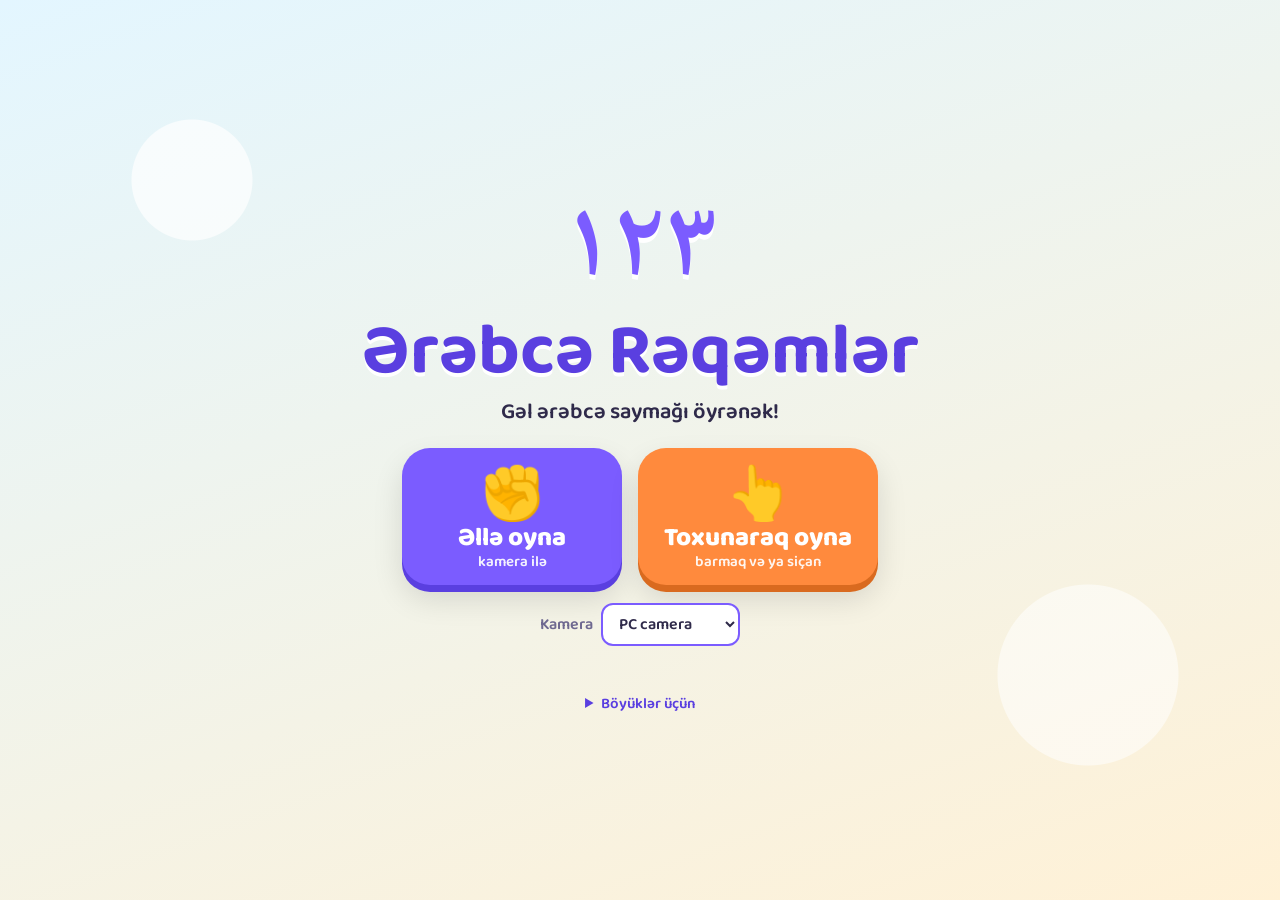
==== arabic/index.html @ b61b2a57 "Add Ərəbcə Rəqəmlər: Arabic numbers 1–10 for Azerbaijani-speaking children Count fun objects, write " ====
<!doctype html>
<html lang="az">
<head>
  <meta charset="utf-8">
  <meta name="viewport" content="width=device-width, initial-scale=1, viewport-fit=cover">
  <title>Ərəbcə Rəqəmlər</title>
  <meta name="description" content="Arabic numbers 1–10 for small Azerbaijani-speaking children: count fun objects and write the digits in the air with a fist, with a finger or a mouse.">
  <link rel="preconnect" href="https://fonts.googleapis.com">
  <link rel="preconnect" href="https://fonts.gstatic.com" crossorigin>
  <link href="https://fonts.googleapis.com/css2?family=Baloo+2:wght@600;800&family=Noto+Naskh+Arabic:wght@600;700&display=swap" rel="stylesheet">
  <link rel="stylesheet" href="style.css">
  <script type="module" src="js/main.js"></script>
</head>
<body>
  <!-- ============ start ============ -->
  <section id="start" class="screen">
    <div class="logo" aria-hidden="true"><span lang="ar">١٢٣</span></div>
    <h1>Ərəbcə Rəqəmlər</h1>
    <p class="tag">Gəl ərəbcə saymağı öyrənək!</p>
    <div class="start-buttons">
      <button id="play-hands" class="big"><span class="ico" aria-hidden="true">✊</span>Əllə oyna<small>kamera ilə</small></button>
      <button id="play-touch" class="big alt"><span class="ico" aria-hidden="true">👆</span>Toxunaraq oyna<small>barmaq və ya siçan</small></button>
    </div>
    <label class="cam-pick">Kamera
      <select id="camera"><option value="">PC camera</option><option value="phone">Phone (Wi‑Fi)</option></select>
    </label>
    <div id="link" hidden>
      <span class="state"></span>
      <span class="url"></span>
    </div>
    <p class="msg" id="start-msg" role="status"></p>
    <details class="grown-ups">
      <summary>Böyüklər üçün</summary>
      <p>
        Uşaq 1-dən 10-a qədər ərəbcə rəqəmləri öyrənir: əşyaları sayır, rəqəmi yazır, sonra “Neçədir?” oyununu oynayır.
        Kamera ilə yazmaq üçün yumruğu sıxmaq lazımdır: yumruq — qələm kağızda, açıq əl — qələm havada.
        Ərəbcə sözlər cihazın ərəb səsi ilə oxunur (Edge, Android və iPhone-da adətən var).
        Video heç yerə göndərilmir.
      </p>
      <label class="opt"><input type="checkbox" id="opt-voice"> Azərbaycanca göstərişləri səsləndir <small>cihazda azərbaycan və ya türk səsi varsa</small></label>
      <p id="voice-info" class="voice-info"></p>
      <p><a href="../">Bütün oyunlar · All games</a></p>
    </details>
  </section>

  <!-- ============ game ============ -->
  <section id="game" class="screen hidden">
    <header>
      <button id="btn-home" class="tool hb" data-dwell="1.4" aria-label="Geri">🏠</button>
      <div id="title" aria-live="polite"></div>
      <button id="btn-sound" class="tool" aria-label="Səs">🔊</button>
    </header>

    <!-- number map -->
    <main id="map" class="view">
      <div id="nums"></div>
      <button id="btn-quiz" class="pill hb"><span aria-hidden="true">🎲</span> Neçədir? oyunu</button>
    </main>

    <!-- count the objects -->
    <main id="learn" class="view hidden">
      <div class="numcard">
        <span class="digit" lang="ar"></span>
        <span class="words"><span class="ar" lang="ar"></span><span class="tr"></span></span>
        <button id="btn-hear" class="tool hb" aria-label="Yenə dinlə">🔈</button>
      </div>
      <div id="objects" class="objects"></div>
      <div class="actions">
        <button id="btn-write" class="pill go hb hidden">✏️ İndi yaz!</button>
      </div>
    </main>

    <!-- write the digit -->
    <main id="write" class="view hidden">
      <div class="write-row">
        <div class="side">
          <span class="digit small" lang="ar"></span>
          <button id="btn-hear2" class="tool hb" aria-label="Yenə dinlə">🔈</button>
          <button id="btn-clear" class="tool hb" aria-label="Sil">🧽</button>
        </div>
        <div id="pad"><canvas id="pad-canvas"></canvas><div id="pad-hint"></div></div>
        <div class="side">
          <button id="btn-next" class="tool go hb hidden" aria-label="Sonrakı">▶</button>
        </div>
      </div>
    </main>

    <!-- how many? -->
    <main id="quiz" class="view hidden">
      <div id="quiz-objects" class="objects"></div>
      <div id="choices"></div>
    </main>
  </section>

  <div id="cam" class="hidden">
    <video id="cam-video" playsinline muted></video>
    <canvas id="cam-canvas"></canvas>
    <div id="cam-badge">✋?</div>
  </div>

  <div id="loading" class="hidden" role="status"><div class="spinner"></div><p id="loading-text">Hazırlanır…</p></div>
  <div id="fx" aria-hidden="true"></div>
  <div id="cursors" aria-hidden="true"></div>
</body>
</html>
---- arabic/style.css ----
:root {
  --ink: #2f2a4a;
  --muted: #6e6890;
  --bg1: #e3f6ff;
  --bg2: #fff1d6;
  --accent: #7b5cff;
  --accent-dark: #5a3fe0;
  --go: #2fb36d;
  --go-dark: #22895a;
  --gold: #ffb703;
  --card: #fff;
}

* { box-sizing: border-box; }

html, body {
  margin: 0;
  height: 100%;
  overflow: hidden;
  color: var(--ink);
  font-family: "Baloo 2", system-ui, -apple-system, "Segoe UI", sans-serif;
  font-weight: 600;
  background:
    radial-gradient(circle at 15% 20%, rgba(255, 255, 255, 0.7) 0 60px, transparent 61px),
    radial-gradient(circle at 85% 75%, rgba(255, 255, 255, 0.55) 0 90px, transparent 91px),
    linear-gradient(160deg, var(--bg1), var(--bg2));
  -webkit-user-select: none;
  user-select: none;
  touch-action: none;
}
[lang="ar"] { font-family: "Noto Naskh Arabic", "Geeza Pro", "Segoe UI", serif; }
.emoji, .obj, .ico, .hand-cursor .hand, .particle, .tool, .pill span, .nb .em {
  font-family: "Segoe UI Emoji", "Apple Color Emoji", "Noto Color Emoji", sans-serif;
}

.hidden { display: none !important; }

button {
  font: inherit;
  color: inherit;
  border: 0;
  cursor: pointer;
  -webkit-tap-highlight-color: transparent;
}
button:focus-visible { outline: 4px solid var(--gold); outline-offset: 3px; }

/* ---------- start ---------- */
.screen { position: fixed; inset: 0; }
#start {
  display: flex;
  flex-direction: column;
  align-items: center;
  justify-content: center;
  text-align: center;
  padding: 16px;
  overflow-y: auto;
  touch-action: pan-y;
}
#start > * { flex-shrink: 0; }
.logo {
  font-size: clamp(60px, 13vh, 110px);
  line-height: 1.1;
  color: var(--accent);
  text-shadow: 0 5px 0 #fff;
  animation: bob 2.4s ease-in-out infinite;
}
h1 { font-size: clamp(40px, 9vw, 72px); line-height: 1; color: var(--accent-dark); margin: 4px 0 0; text-shadow: 0 4px 0 #fff; }
.tag { font-size: 22px; margin: 6px 0 18px; }
.start-buttons { display: flex; flex-wrap: wrap; gap: 16px; justify-content: center; }
button.big {
  display: flex;
  flex-direction: column;
  align-items: center;
  min-width: 220px;
  padding: 16px 26px 14px;
  border-radius: 28px;
  background: var(--accent);
  color: #fff;
  font-size: 26px;
  font-weight: 800;
  line-height: 1.15;
  box-shadow: 0 7px 0 var(--accent-dark), 0 14px 30px rgba(0, 0, 0, 0.12);
}
button.big.alt { background: #ff8a3d; box-shadow: 0 7px 0 #d96a1f, 0 14px 30px rgba(0, 0, 0, 0.12); }
button.big:active { transform: translateY(4px); }
button.big .ico { font-size: 52px; line-height: 1.15; }
button.big small { font-size: 15px; font-weight: 600; opacity: 0.92; }
.cam-pick { display: flex; align-items: center; gap: 8px; margin-top: 18px; color: var(--muted); }
#camera {
  font: inherit;
  font-size: 16px;
  max-width: min(360px, 80vw);
  padding: 6px 12px;
  border-radius: 12px;
  border: 2px solid var(--accent);
  background: #fff;
  color: var(--ink);
}
#link { display: flex; flex-direction: column; align-items: center; gap: 6px; margin-top: 10px; max-width: 560px; }
#link[hidden] { display: none; }
#link.ok .state { color: var(--go-dark); }
#link.ok .url { display: none; }
#link .url { font-size: 17px; padding: 6px 12px; border-radius: 10px; background: #fff; user-select: all; -webkit-user-select: all; }
#link .qr { width: 168px; max-width: 50vw; background: #fff; border-radius: 10px; padding: 6px; }
#link .qr:empty, #link .qr[hidden] { display: none; }
#link .qr svg { display: block; width: 100%; height: auto; }
.msg { min-height: 1.4em; margin: 10px 0 0; color: #d43d6a; font-size: 18px; }
details.grown-ups { max-width: 560px; margin-top: 10px; color: var(--muted); font-size: 15px; text-align: left; }
details.grown-ups summary { cursor: pointer; text-align: center; color: var(--accent-dark); }
details.grown-ups a { color: var(--accent-dark); }
.opt { display: grid; grid-template-columns: auto 1fr; column-gap: 8px; color: var(--ink); cursor: pointer; }
.opt input { width: 22px; height: 22px; accent-color: var(--accent); grid-row: span 2; margin: 2px 0 0; }
.opt small { grid-column: 2; color: var(--muted); }
.voice-info { font-size: 13px; }

/* ---------- game frame ---------- */
#game { display: grid; grid-template-rows: auto 1fr; padding: max(10px, env(safe-area-inset-top)) 12px max(10px, env(safe-area-inset-bottom)); }
header { display: flex; align-items: center; justify-content: space-between; gap: 10px; }
#title { font-size: clamp(22px, 4vw, 34px); font-weight: 800; color: var(--accent-dark); text-align: center; flex: 1; }
.tool {
  width: 64px;
  height: 64px;
  flex: none;
  border-radius: 20px;
  background: #fff;
  font-size: 30px;
  box-shadow: 0 5px 0 #d8d2f0, 0 8px 16px rgba(0, 0, 0, 0.08);
  position: relative;
}
.tool.go { background: var(--go); color: #fff; box-shadow: 0 6px 0 var(--go-dark); width: 84px; height: 84px; font-size: 40px; animation: pulse 1.2s ease-in-out infinite; }
.pill {
  padding: 14px 30px;
  border-radius: 999px;
  background: var(--accent);
  color: #fff;
  font-size: clamp(22px, 3.4vw, 30px);
  font-weight: 800;
  box-shadow: 0 6px 0 var(--accent-dark), 0 12px 24px rgba(0, 0, 0, 0.1);
  position: relative;
}
.pill.go { background: var(--go); box-shadow: 0 6px 0 var(--go-dark); animation: pulse 1.2s ease-in-out infinite; }
/* hand dwell progress on buttons */
.hb { --p: 0; }
.hb::after {
  content: "";
  position: absolute;
  inset: -7px;
  border-radius: inherit;
  pointer-events: none;
  background: conic-gradient(var(--gold) calc(var(--p) * 1turn), transparent 0);
  -webkit-mask: linear-gradient(#000 0 0) content-box, linear-gradient(#000 0 0);
  -webkit-mask-composite: xor;
  mask: linear-gradient(#000 0 0) content-box, linear-gradient(#000 0 0);
  mask-composite: exclude;
  padding: 6px;
  opacity: calc(var(--p) * 10);
}
.hb.hot { filter: brightness(1.08); transform: scale(1.05); }

.view { min-height: 0; display: flex; flex-direction: column; align-items: center; justify-content: center; gap: 14px; }

/* ---------- map ---------- */
#nums { display: grid; grid-template-columns: repeat(5, 1fr); gap: clamp(10px, 2vw, 22px); width: min(980px, 100%); }
.nb {
  position: relative;
  aspect-ratio: 1;
  max-height: 32vh;
  border-radius: 30px;
  background: #fff;
  display: flex;
  flex-direction: column;
  align-items: center;
  justify-content: center;
  box-shadow: 0 6px 0 #d8d2f0, 0 10px 20px rgba(0, 0, 0, 0.07);
  padding: 4px;
}
.nb .d { font-size: clamp(44px, 9vh, 84px); line-height: 1; color: var(--accent-dark); }
.nb .em { position: absolute; top: 8px; left: 10px; font-size: clamp(18px, 3vh, 28px); }
.nb .az { font-size: clamp(14px, 2.4vh, 20px); color: var(--muted); }
.nb .stars { position: absolute; top: 6px; right: 10px; font-size: clamp(14px, 2.4vh, 20px); letter-spacing: -2px; }
.nb:nth-child(5n + 1) { background: #ffe9f0; }
.nb:nth-child(5n + 2) { background: #e8f1ff; }
.nb:nth-child(5n + 3) { background: #e9fbe9; }
.nb:nth-child(5n + 4) { background: #fff4d9; }
.nb:nth-child(5n + 5) { background: #f2eaff; }

/* ---------- learn ---------- */
.numcard {
  display: flex;
  align-items: center;
  gap: clamp(12px, 3vw, 30px);
  background: #fff;
  border-radius: 30px;
  padding: 6px 18px 6px 26px;
  box-shadow: 0 6px 0 #d8d2f0;
}
.digit { font-size: clamp(70px, 15vh, 130px); line-height: 1.1; color: var(--accent-dark); font-weight: 700; }
.digit.small { font-size: clamp(60px, 12vh, 110px); }
.digit.glow { animation: yay 0.6s ease-in-out 3; color: var(--go-dark); }
.words { display: flex; flex-direction: column; align-items: center; }
.words .ar { font-size: clamp(36px, 7vh, 60px); line-height: 1.3; }
.words .tr { font-size: clamp(18px, 3vh, 26px); color: var(--muted); }
.objects {
  flex: 1;
  width: min(1000px, 100%);
  min-height: 0;
  display: flex;
  flex-wrap: wrap;
  align-content: center;
  justify-content: center;
  gap: clamp(8px, 2vw, 26px);
}
.obj {
  position: relative;
  font-size: var(--os, 90px);
  line-height: 1.1;
  width: 1.3em;
  height: 1.3em;
  display: grid;
  place-items: center;
  border-radius: 50%;
  background: rgba(255, 255, 255, 0.55);
  animation: pop 0.45s ease-out backwards;
  cursor: pointer;
}
.obj.counted { background: #fff; animation: yay 0.4s ease-in-out; box-shadow: 0 0 0 6px var(--gold); }
.obj .badge {
  position: absolute;
  top: -0.1em;
  right: -0.1em;
  font-size: max(20px, 0.32em);
  min-width: 1.5em;
  height: 1.5em;
  border-radius: 999px;
  background: var(--accent);
  color: #fff;
  display: grid;
  place-items: center;
  font-family: "Noto Naskh Arabic", serif;
  line-height: 1;
}
.actions { min-height: 90px; display: flex; align-items: center; }

/* ---------- write ---------- */
.write-row { display: flex; align-items: center; justify-content: center; gap: clamp(10px, 3vw, 40px); width: 100%; height: 100%; }
.side { display: flex; flex-direction: column; align-items: center; gap: 16px; min-width: 90px; }
#pad {
  position: relative;
  width: min(72vh, 64vw);
  aspect-ratio: 1;
  background: #fff;
  border-radius: 34px;
  box-shadow: 0 8px 0 #d8d2f0, 0 16px 30px rgba(0, 0, 0, 0.08);
  touch-action: none;
}
#pad.done { box-shadow: 0 8px 0 var(--go-dark), 0 0 0 8px var(--go); }
#pad canvas { position: absolute; inset: 0; width: 100%; height: 100%; border-radius: inherit; }
#pad-hint {
  position: absolute;
  left: 0;
  right: 0;
  bottom: -46px;
  text-align: center;
  font-size: clamp(16px, 2.6vh, 22px);
  color: var(--muted);
}

/* ---------- quiz ---------- */
#choices { display: flex; gap: clamp(12px, 3vw, 36px); justify-content: center; padding-bottom: 8px; }
.choice {
  position: relative;
  min-width: clamp(110px, 18vw, 190px);
  padding: 6px 16px 10px;
  border-radius: 28px;
  background: #fff;
  display: flex;
  flex-direction: column;
  align-items: center;
  box-shadow: 0 6px 0 #d8d2f0, 0 10px 20px rgba(0, 0, 0, 0.07);
}
.choice .d { font-size: clamp(60px, 11vh, 100px); line-height: 1.15; color: var(--accent-dark); }
.choice .w { font-size: clamp(22px, 3.6vh, 32px); line-height: 1.2; }
.choice.right { background: #dff8e8; box-shadow: 0 6px 0 var(--go-dark), 0 0 0 6px var(--go); }
.choice.wrong { animation: no 0.45s; }

/* ---------- hand cursors ---------- */
#cursors { position: fixed; inset: 0; pointer-events: none; z-index: 30; }
.hand-cursor {
  position: fixed;
  left: 0;
  top: 0;
  width: 54px;
  height: 54px;
  margin: -27px 0 0 -27px;
  border-radius: 50%;
  border: 4px solid rgba(123, 92, 255, 0.85);
  background: rgba(255, 255, 255, 0.35);
}
.hand-cursor::before { /* exact point: where the pen writes */
  content: "";
  position: absolute;
  left: 50%;
  top: 50%;
  width: 12px;
  height: 12px;
  margin: -6px 0 0 -6px;
  border-radius: 50%;
  background: var(--accent);
}
.hand-cursor .hand { position: absolute; left: 34px; top: 30px; font-size: 40px; line-height: 1; filter: drop-shadow(0 3px 3px rgba(0, 0, 0, 0.25)); }
.hand-cursor.fist { border-color: var(--go); background: rgba(47, 179, 109, 0.25); }
.hand-cursor.fist::before { background: var(--go); }
.hand-cursor.pen { border-color: #ff5d8f; background: rgba(255, 93, 143, 0.2); width: 40px; height: 40px; margin: -20px 0 0 -20px; }
.hand-cursor.pen::before { background: #ff5d8f; }
.hand-cursor.pen .hand { left: 26px; top: 22px; }

/* ---------- camera preview ---------- */
#cam {
  position: fixed;
  right: 12px;
  bottom: max(12px, env(safe-area-inset-bottom));
  width: clamp(100px, 12vw, 160px);
  aspect-ratio: 4 / 3;
  border-radius: 16px;
  overflow: hidden;
  border: 4px solid #fff;
  background: #222;
  box-shadow: 0 8px 22px rgba(0, 0, 0, 0.2);
  z-index: 15;
}
#cam video, #cam canvas { position: absolute; inset: 0; width: 100%; height: 100%; object-fit: cover; transform: scaleX(-1); }
#cam-badge { position: absolute; left: 6px; top: 6px; padding: 0 8px; border-radius: 999px; background: #e0457b; color: #fff; font-size: 14px; }
#cam-badge.ok { background: var(--go); }

#loading { position: fixed; inset: 0; display: grid; place-content: center; justify-items: center; background: rgba(227, 246, 255, 0.92); z-index: 40; font-size: 20px; }
.spinner { width: 64px; height: 64px; border-radius: 50%; border: 8px solid #ddd3ff; border-top-color: var(--accent); animation: spin 0.9s linear infinite; }

#fx { position: fixed; inset: 0; pointer-events: none; z-index: 25; overflow: hidden; }
.particle { position: fixed; left: 0; top: 0; font-size: 34px; line-height: 1; translate: -50% -50%; animation: burst var(--t, 1.2s) ease-out forwards; }
.confetti { position: fixed; top: -20px; width: 12px; height: 18px; border-radius: 3px; animation: fall var(--t, 2.4s) linear forwards; }

@keyframes spin { to { transform: rotate(360deg); } }
@keyframes bob { 50% { transform: translateY(-10px) rotate(-4deg); } }
@keyframes pop { 0% { transform: scale(0); } 70% { transform: scale(1.25); } 100% { transform: scale(1); } }
@keyframes yay { 50% { transform: scale(1.15); } }
@keyframes pulse { 50% { transform: scale(1.07); } }
@keyframes no { 20% { transform: translateX(-12px); } 40% { transform: translateX(12px); } 60% { transform: translateX(-8px); } 80% { transform: translateX(8px); } }
@keyframes burst { 0% { transform: translate(0, 0) scale(0.4); opacity: 1; } 100% { transform: translate(var(--dx), var(--dy)) scale(1.1); opacity: 0; } }
@keyframes fall { to { transform: translate(var(--dx), 110vh) rotate(var(--rot)); } }

@media (max-width: 700px) {
  #nums { grid-template-columns: repeat(3, 1fr); }
  .nb { max-height: 22vh; }
  .write-row { flex-direction: column; gap: 10px; }
  .side { flex-direction: row; min-width: 0; }
  #pad { width: min(88vw, 56vh); }
  #pad-hint { bottom: -36px; }
  .tool { width: 52px; height: 52px; font-size: 24px; }
  .tool.go { width: 64px; height: 64px; font-size: 30px; }
  .numcard { padding: 4px 12px; }
}
@media (prefers-reduced-motion: reduce) {
  .logo, .pill.go, .tool.go { animation: none; }
}
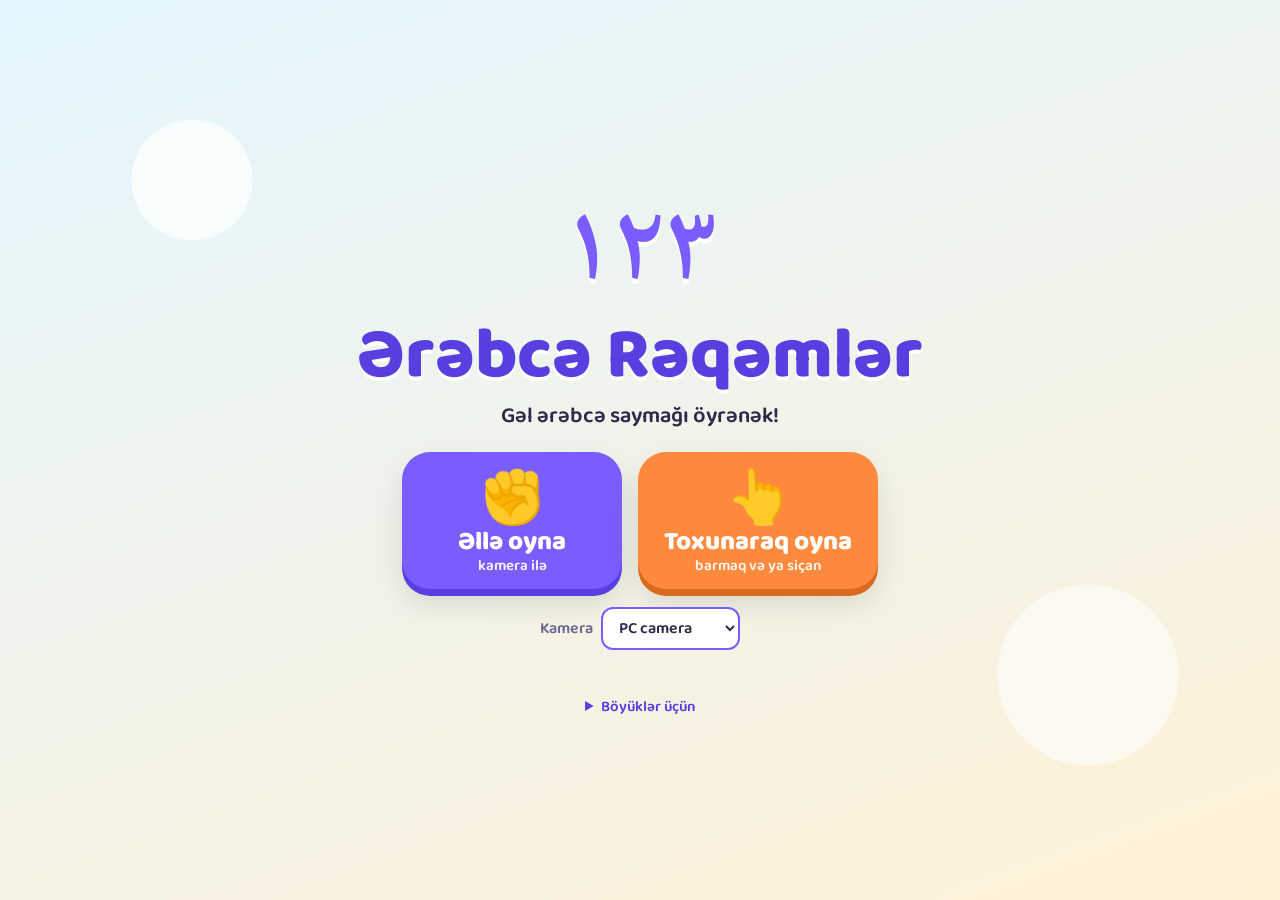
==== commit 2e18c523: "Add shared common/ kit for camera games, template and new-game guide common/ holds what every hand g" ====
--- a/arabic/index.html
+++ b/arabic/index.html
@@ -8,6 +8,7 @@
   <link rel="preconnect" href="https://fonts.googleapis.com">
   <link rel="preconnect" href="https://fonts.gstatic.com" crossorigin>
   <link href="https://fonts.googleapis.com/css2?family=Baloo+2:wght@600;800&family=Noto+Naskh+Arabic:wght@600;700&display=swap" rel="stylesheet">
+  <link rel="stylesheet" href="../common/kit.css">
   <link rel="stylesheet" href="style.css">
   <script type="module" src="js/main.js"></script>
 </head>
@@ -21,14 +22,7 @@
       <button id="play-hands" class="big"><span class="ico" aria-hidden="true">✊</span>Əllə oyna<small>kamera ilə</small></button>
       <button id="play-touch" class="big alt"><span class="ico" aria-hidden="true">👆</span>Toxunaraq oyna<small>barmaq və ya siçan</small></button>
     </div>
-    <label class="cam-pick">Kamera
-      <select id="camera"><option value="">PC camera</option><option value="phone">Phone (Wi‑Fi)</option></select>
-    </label>
-    <div id="link" hidden>
-      <span class="state"></span>
-      <span class="url"></span>
-    </div>
-    <p class="msg" id="start-msg" role="status"></p>
+    <div class="kit-camera"></div>
     <details class="grown-ups">
       <summary>Böyüklər üçün</summary>
       <p>
@@ -92,14 +86,6 @@
     </main>
   </section>
 
-  <div id="cam" class="hidden">
-    <video id="cam-video" playsinline muted></video>
-    <canvas id="cam-canvas"></canvas>
-    <div id="cam-badge">✋?</div>
-  </div>
-
-  <div id="loading" class="hidden" role="status"><div class="spinner"></div><p id="loading-text">Hazırlanır…</p></div>
-  <div id="fx" aria-hidden="true"></div>
   <div id="cursors" aria-hidden="true"></div>
 </body>
 </html>
--- a/common/kit.css
+++ b/common/kit.css
@@ -0,0 +1,240 @@
+/* Shared look for the kids' camera games: base, start screen, camera picker,
+   loading overlay, tool buttons, hand-dwell rings, camera preview, confetti.
+   Link it BEFORE the game's own style.css; a game re-skins it by overriding
+   the variables below in its own :root. See docs/NEW_GAME.md. */
+
+:root {
+  --ink: #2f2a4a;
+  --muted: #6e6890;
+  --bg1: #e3f6ff;
+  --bg2: #fff1d6;
+  --accent: #7b5cff;       /* main button, titles */
+  --accent-dark: #5a3fe0;
+  --alt: #ff8a3d;          /* second start button */
+  --alt-dark: #d96a1f;
+  --go: #2fb36d;           /* "good / next" */
+  --go-dark: #22895a;
+  --gold: #ffb703;         /* focus ring, dwell ring */
+  --card: #fff;
+  --tool-shadow: #d8d2f0;
+  --spinner-track: #ddd3ff;
+  --loading-bg: rgba(227, 246, 255, 0.92);
+  --error: #d43d6a;
+  --font: "Baloo 2", system-ui, -apple-system, "Segoe UI", sans-serif;
+  --title-font: var(--font);
+  --title-weight: 800;
+  --emoji-font: "Segoe UI Emoji", "Apple Color Emoji", "Noto Color Emoji", sans-serif;
+}
+
+* { box-sizing: border-box; }
+
+html, body {
+  margin: 0;
+  height: 100%;
+  overflow: hidden;
+  color: var(--ink);
+  font-family: var(--font);
+  font-weight: 600;
+  background:
+    radial-gradient(circle at 15% 20%, rgba(255, 255, 255, 0.7) 0 60px, transparent 61px),
+    radial-gradient(circle at 85% 75%, rgba(255, 255, 255, 0.55) 0 90px, transparent 91px),
+    linear-gradient(160deg, var(--bg1), var(--bg2));
+  -webkit-user-select: none;
+  user-select: none;
+  touch-action: none;
+}
+.em, .ico, .tool, .logo, .kit-cursor, .kit-particle, .kit-badge { font-family: var(--emoji-font); }
+.hidden { display: none !important; }
+
+button {
+  font: inherit;
+  color: inherit;
+  border: 0;
+  cursor: pointer;
+  -webkit-tap-highlight-color: transparent;
+}
+button:focus-visible { outline: 4px solid var(--gold); outline-offset: 3px; }
+
+/* ---------------------------------------------------------- start screen */
+.screen { position: fixed; inset: 0; }
+#start {
+  display: flex;
+  flex-direction: column;
+  align-items: center;
+  justify-content: center;
+  text-align: center;
+  padding: 16px;
+  overflow-y: auto;
+  touch-action: pan-y;
+}
+#start > * { flex-shrink: 0; }
+#start .logo {
+  font-size: clamp(60px, 13vh, 110px);
+  line-height: 1.1;
+  color: var(--accent);
+  text-shadow: 0 5px 0 #fff;
+  animation: kit-bob 2.4s ease-in-out infinite;
+}
+#start h1 {
+  font-family: var(--title-font);
+  font-weight: var(--title-weight);
+  font-size: clamp(40px, 9vw, 72px);
+  line-height: 1;
+  color: var(--accent-dark);
+  margin: 4px 0 0;
+  text-shadow: 0 4px 0 #fff;
+}
+#start .tag { font-size: 22px; margin: 6px 0 18px; }
+.start-buttons { display: flex; flex-wrap: wrap; gap: 16px; justify-content: center; }
+button.big {
+  display: flex;
+  flex-direction: column;
+  align-items: center;
+  min-width: 220px;
+  padding: 16px 26px 14px;
+  border-radius: 28px;
+  background: var(--accent);
+  color: #fff;
+  font-size: 26px;
+  font-weight: 800;
+  line-height: 1.15;
+  box-shadow: 0 7px 0 var(--accent-dark), 0 14px 30px rgba(0, 0, 0, 0.12);
+  transition: transform 0.1s;
+}
+button.big.alt { background: var(--alt); box-shadow: 0 7px 0 var(--alt-dark), 0 14px 30px rgba(0, 0, 0, 0.12); }
+button.big:active { transform: translateY(4px); }
+button.big .ico { font-size: 52px; line-height: 1.15; }
+button.big small { font-size: 15px; font-weight: 600; opacity: 0.92; }
+
+/* camera picker + phone pairing (filled in by shell.js) */
+.kit-camera { display: flex; flex-direction: column; align-items: center; }
+.cam-pick { display: flex; align-items: center; gap: 8px; margin-top: 18px; color: var(--muted); }
+.cam-pick select {
+  font: inherit;
+  font-size: 16px;
+  max-width: min(360px, 80vw);
+  padding: 6px 12px;
+  border-radius: 12px;
+  border: 2px solid var(--accent);
+  background: #fff;
+  color: var(--ink);
+}
+.kit-link { display: flex; flex-direction: column; align-items: center; gap: 6px; margin-top: 10px; max-width: 560px; }
+.kit-link[hidden] { display: none; }
+.kit-link.ok .state { color: var(--go-dark); }
+.kit-link.ok .url { display: none; }
+.kit-link .url { font-size: 17px; padding: 6px 12px; border-radius: 10px; background: #fff; color: var(--ink); user-select: all; -webkit-user-select: all; }
+.kit-link .qr { width: 168px; max-width: 50vw; background: #fff; border-radius: 10px; padding: 6px; }
+.kit-link .qr:empty, .kit-link .qr[hidden] { display: none; }
+.kit-link .qr svg { display: block; width: 100%; height: auto; }
+#start .msg { min-height: 1.4em; max-width: 560px; margin: 10px 0 0; color: var(--error); font-size: 18px; }
+
+/* grown-ups box and settings */
+details.grown-ups { max-width: 560px; margin-top: 10px; color: var(--muted); font-size: 15px; text-align: left; }
+details.grown-ups summary { cursor: pointer; text-align: center; color: var(--accent-dark); }
+details.grown-ups a { color: var(--accent-dark); }
+.opt { display: grid; grid-template-columns: auto 1fr; column-gap: 8px; margin: 6px 0; color: var(--ink); cursor: pointer; }
+.opt input { width: 22px; height: 22px; accent-color: var(--accent); grid-row: span 2; margin: 2px 0 0; }
+.opt small { grid-column: 2; color: var(--muted); font-size: 13px; }
+
+/* ------------------------------------------------------------ game parts */
+/* square white tool button: 🏠 🔊 ⏭ … */
+.tool {
+  position: relative;
+  width: 64px;
+  height: 64px;
+  flex: none;
+  border-radius: 20px;
+  background: #fff;
+  font-size: 30px;
+  box-shadow: 0 5px 0 var(--tool-shadow), 0 8px 16px rgba(0, 0, 0, 0.08);
+}
+.tool:active { transform: translateY(3px); }
+/* round label button */
+.pill {
+  position: relative;
+  padding: 14px 30px;
+  border-radius: 999px;
+  background: var(--accent);
+  color: #fff;
+  font-size: clamp(22px, 3.4vw, 30px);
+  font-weight: 800;
+  box-shadow: 0 6px 0 var(--accent-dark), 0 12px 24px rgba(0, 0, 0, 0.1);
+}
+.pill.go, .tool.go { background: var(--go); color: #fff; box-shadow: 0 6px 0 var(--go-dark); animation: kit-pulse 1.2s ease-in-out infinite; }
+
+/* hand-dwell ring (HandButtons in fx.js sets --p from 0 to 1) */
+.hb { --p: 0; position: relative; }
+.hb::after {
+  content: "";
+  position: absolute;
+  inset: -7px;
+  border-radius: inherit;
+  pointer-events: none;
+  background: conic-gradient(var(--gold) calc(var(--p) * 1turn), transparent 0);
+  -webkit-mask: linear-gradient(#000 0 0) content-box, linear-gradient(#000 0 0);
+  -webkit-mask-composite: xor;
+  mask: linear-gradient(#000 0 0) content-box, linear-gradient(#000 0 0);
+  mask-composite: exclude;
+  padding: 6px;
+  opacity: calc(var(--p) * 10);
+}
+.hb.hot { filter: brightness(1.08); transform: scale(1.05); }
+
+/* hand pointers (HandCursors in fx.js) */
+.kit-cursors { position: fixed; inset: 0; pointer-events: none; z-index: 29; }
+.kit-cursor {
+  position: absolute;
+  left: 0;
+  top: 0;
+  width: 72px;
+  height: 72px;
+  margin: -36px 0 0 -36px;
+  display: grid;
+  place-items: center;
+  font-size: 46px;
+  border-radius: 50%;
+  background: rgba(255, 255, 255, 0.55);
+  box-shadow: 0 0 0 4px var(--accent);
+  will-change: transform;
+}
+.kit-cursor.fist { box-shadow: 0 0 0 5px var(--gold); }
+
+/* small mirrored camera picture while playing (createShell({ preview: true })) */
+.kit-preview {
+  position: fixed;
+  right: 12px;
+  bottom: max(12px, env(safe-area-inset-bottom));
+  width: clamp(110px, 16vw, 180px);
+  aspect-ratio: 4 / 3;
+  border-radius: 16px;
+  overflow: hidden;
+  background: #222;
+  border: 4px solid #fff;
+  box-shadow: 0 8px 20px rgba(0, 0, 0, 0.18);
+  z-index: 15;
+  pointer-events: none;
+}
+.kit-preview video, .kit-preview canvas { position: absolute; inset: 0; width: 100%; height: 100%; object-fit: cover; transform: scaleX(-1); }
+.kit-badge { position: absolute; left: 6px; top: 6px; padding: 0 8px; border-radius: 999px; background: var(--error); color: #fff; font-size: 14px; }
+.kit-badge.ok { background: var(--go); }
+
+/* loading overlay */
+.kit-loading { position: fixed; inset: 0; display: grid; place-content: center; justify-items: center; background: var(--loading-bg); z-index: 40; font-size: 20px; }
+.spinner { width: 64px; height: 64px; border-radius: 50%; border: 8px solid var(--spinner-track); border-top-color: var(--accent); animation: kit-spin 0.9s linear infinite; }
+
+/* confetti and emoji bursts (fx.js) */
+.kit-fx { position: fixed; inset: 0; pointer-events: none; overflow: hidden; z-index: 30; }
+.kit-confetti { position: absolute; top: -20px; width: 12px; height: 18px; border-radius: 3px; animation: kit-fall var(--t, 2.4s) linear forwards; }
+.kit-particle { position: absolute; font-size: 34px; translate: -50% -50%; animation: kit-burst var(--t, 1s) ease-out forwards; }
+
+@keyframes kit-spin { to { transform: rotate(360deg); } }
+@keyframes kit-bob { 50% { transform: translateY(-10px) rotate(-6deg); } }
+@keyframes kit-pulse { 50% { transform: scale(1.07); } }
+@keyframes kit-pop { 0% { transform: scale(0); } 70% { transform: scale(1.25); } 100% { transform: scale(1); } }
+@keyframes kit-fall { to { transform: translate(var(--dx), 105vh) rotate(var(--rot)); } }
+@keyframes kit-burst { 0% { transform: translate(0, 0) scale(0.4); opacity: 1; } 100% { transform: translate(var(--dx), var(--dy)) scale(1.1); opacity: 0; } }
+
+@media (prefers-reduced-motion: reduce) {
+  #start .logo, .pill.go, .tool.go { animation: none; }
+}
--- a/arabic/style.css
+++ b/arabic/style.css
@@ -1,162 +1,15 @@
-:root {
-  --ink: #2f2a4a;
-  --muted: #6e6890;
-  --bg1: #e3f6ff;
-  --bg2: #fff1d6;
-  --accent: #7b5cff;
-  --accent-dark: #5a3fe0;
-  --go: #2fb36d;
-  --go-dark: #22895a;
-  --gold: #ffb703;
-  --card: #fff;
-}
-
-* { box-sizing: border-box; }
-
-html, body {
-  margin: 0;
-  height: 100%;
-  overflow: hidden;
-  color: var(--ink);
-  font-family: "Baloo 2", system-ui, -apple-system, "Segoe UI", sans-serif;
-  font-weight: 600;
-  background:
-    radial-gradient(circle at 15% 20%, rgba(255, 255, 255, 0.7) 0 60px, transparent 61px),
-    radial-gradient(circle at 85% 75%, rgba(255, 255, 255, 0.55) 0 90px, transparent 91px),
-    linear-gradient(160deg, var(--bg1), var(--bg2));
-  -webkit-user-select: none;
-  user-select: none;
-  touch-action: none;
-}
+/* Ərəbcə Rəqəmlər. Shared look (start screen, camera picker, tool / pill
+   buttons, dwell rings, loading, camera preview, confetti) comes from
+   ../common/kit.css; this file only has what is special to this game. */
 [lang="ar"] { font-family: "Noto Naskh Arabic", "Geeza Pro", "Segoe UI", serif; }
-.emoji, .obj, .ico, .hand-cursor .hand, .particle, .tool, .pill span, .nb .em {
-  font-family: "Segoe UI Emoji", "Apple Color Emoji", "Noto Color Emoji", sans-serif;
-}
-
-.hidden { display: none !important; }
-
-button {
-  font: inherit;
-  color: inherit;
-  border: 0;
-  cursor: pointer;
-  -webkit-tap-highlight-color: transparent;
-}
-button:focus-visible { outline: 4px solid var(--gold); outline-offset: 3px; }
-
-/* ---------- start ---------- */
-.screen { position: fixed; inset: 0; }
-#start {
-  display: flex;
-  flex-direction: column;
-  align-items: center;
-  justify-content: center;
-  text-align: center;
-  padding: 16px;
-  overflow-y: auto;
-  touch-action: pan-y;
-}
-#start > * { flex-shrink: 0; }
-.logo {
-  font-size: clamp(60px, 13vh, 110px);
-  line-height: 1.1;
-  color: var(--accent);
-  text-shadow: 0 5px 0 #fff;
-  animation: bob 2.4s ease-in-out infinite;
-}
-h1 { font-size: clamp(40px, 9vw, 72px); line-height: 1; color: var(--accent-dark); margin: 4px 0 0; text-shadow: 0 4px 0 #fff; }
-.tag { font-size: 22px; margin: 6px 0 18px; }
-.start-buttons { display: flex; flex-wrap: wrap; gap: 16px; justify-content: center; }
-button.big {
-  display: flex;
-  flex-direction: column;
-  align-items: center;
-  min-width: 220px;
-  padding: 16px 26px 14px;
-  border-radius: 28px;
-  background: var(--accent);
-  color: #fff;
-  font-size: 26px;
-  font-weight: 800;
-  line-height: 1.15;
-  box-shadow: 0 7px 0 var(--accent-dark), 0 14px 30px rgba(0, 0, 0, 0.12);
-}
-button.big.alt { background: #ff8a3d; box-shadow: 0 7px 0 #d96a1f, 0 14px 30px rgba(0, 0, 0, 0.12); }
-button.big:active { transform: translateY(4px); }
-button.big .ico { font-size: 52px; line-height: 1.15; }
-button.big small { font-size: 15px; font-weight: 600; opacity: 0.92; }
-.cam-pick { display: flex; align-items: center; gap: 8px; margin-top: 18px; color: var(--muted); }
-#camera {
-  font: inherit;
-  font-size: 16px;
-  max-width: min(360px, 80vw);
-  padding: 6px 12px;
-  border-radius: 12px;
-  border: 2px solid var(--accent);
-  background: #fff;
-  color: var(--ink);
-}
-#link { display: flex; flex-direction: column; align-items: center; gap: 6px; margin-top: 10px; max-width: 560px; }
-#link[hidden] { display: none; }
-#link.ok .state { color: var(--go-dark); }
-#link.ok .url { display: none; }
-#link .url { font-size: 17px; padding: 6px 12px; border-radius: 10px; background: #fff; user-select: all; -webkit-user-select: all; }
-#link .qr { width: 168px; max-width: 50vw; background: #fff; border-radius: 10px; padding: 6px; }
-#link .qr:empty, #link .qr[hidden] { display: none; }
-#link .qr svg { display: block; width: 100%; height: auto; }
-.msg { min-height: 1.4em; margin: 10px 0 0; color: #d43d6a; font-size: 18px; }
-details.grown-ups { max-width: 560px; margin-top: 10px; color: var(--muted); font-size: 15px; text-align: left; }
-details.grown-ups summary { cursor: pointer; text-align: center; color: var(--accent-dark); }
-details.grown-ups a { color: var(--accent-dark); }
-.opt { display: grid; grid-template-columns: auto 1fr; column-gap: 8px; color: var(--ink); cursor: pointer; }
-.opt input { width: 22px; height: 22px; accent-color: var(--accent); grid-row: span 2; margin: 2px 0 0; }
-.opt small { grid-column: 2; color: var(--muted); }
+.emoji, .obj, .hand-cursor .hand, .pill span, .nb .em { font-family: var(--emoji-font); }
 .voice-info { font-size: 13px; }
+.tool.go { width: 84px; height: 84px; font-size: 40px; }
 
 /* ---------- game frame ---------- */
 #game { display: grid; grid-template-rows: auto 1fr; padding: max(10px, env(safe-area-inset-top)) 12px max(10px, env(safe-area-inset-bottom)); }
 header { display: flex; align-items: center; justify-content: space-between; gap: 10px; }
 #title { font-size: clamp(22px, 4vw, 34px); font-weight: 800; color: var(--accent-dark); text-align: center; flex: 1; }
-.tool {
-  width: 64px;
-  height: 64px;
-  flex: none;
-  border-radius: 20px;
-  background: #fff;
-  font-size: 30px;
-  box-shadow: 0 5px 0 #d8d2f0, 0 8px 16px rgba(0, 0, 0, 0.08);
-  position: relative;
-}
-.tool.go { background: var(--go); color: #fff; box-shadow: 0 6px 0 var(--go-dark); width: 84px; height: 84px; font-size: 40px; animation: pulse 1.2s ease-in-out infinite; }
-.pill {
-  padding: 14px 30px;
-  border-radius: 999px;
-  background: var(--accent);
-  color: #fff;
-  font-size: clamp(22px, 3.4vw, 30px);
-  font-weight: 800;
-  box-shadow: 0 6px 0 var(--accent-dark), 0 12px 24px rgba(0, 0, 0, 0.1);
-  position: relative;
-}
-.pill.go { background: var(--go); box-shadow: 0 6px 0 var(--go-dark); animation: pulse 1.2s ease-in-out infinite; }
-/* hand dwell progress on buttons */
-.hb { --p: 0; }
-.hb::after {
-  content: "";
-  position: absolute;
-  inset: -7px;
-  border-radius: inherit;
-  pointer-events: none;
-  background: conic-gradient(var(--gold) calc(var(--p) * 1turn), transparent 0);
-  -webkit-mask: linear-gradient(#000 0 0) content-box, linear-gradient(#000 0 0);
-  -webkit-mask-composite: xor;
-  mask: linear-gradient(#000 0 0) content-box, linear-gradient(#000 0 0);
-  mask-composite: exclude;
-  padding: 6px;
-  opacity: calc(var(--p) * 10);
-}
-.hb.hot { filter: brightness(1.08); transform: scale(1.05); }
-
 .view { min-height: 0; display: flex; flex-direction: column; align-items: center; justify-content: center; gap: 14px; }
 
 /* ---------- map ---------- */
@@ -220,7 +73,7 @@
   place-items: center;
   border-radius: 50%;
   background: rgba(255, 255, 255, 0.55);
-  animation: pop 0.45s ease-out backwards;
+  animation: kit-pop 0.45s ease-out backwards;
   cursor: pointer;
 }
 .obj.counted { background: #fff; animation: yay 0.4s ease-in-out; box-shadow: 0 0 0 6px var(--gold); }
@@ -314,39 +167,8 @@
 .hand-cursor.pen::before { background: #ff5d8f; }
 .hand-cursor.pen .hand { left: 26px; top: 22px; }
 
-/* ---------- camera preview ---------- */
-#cam {
-  position: fixed;
-  right: 12px;
-  bottom: max(12px, env(safe-area-inset-bottom));
-  width: clamp(100px, 12vw, 160px);
-  aspect-ratio: 4 / 3;
-  border-radius: 16px;
-  overflow: hidden;
-  border: 4px solid #fff;
-  background: #222;
-  box-shadow: 0 8px 22px rgba(0, 0, 0, 0.2);
-  z-index: 15;
-}
-#cam video, #cam canvas { position: absolute; inset: 0; width: 100%; height: 100%; object-fit: cover; transform: scaleX(-1); }
-#cam-badge { position: absolute; left: 6px; top: 6px; padding: 0 8px; border-radius: 999px; background: #e0457b; color: #fff; font-size: 14px; }
-#cam-badge.ok { background: var(--go); }
-
-#loading { position: fixed; inset: 0; display: grid; place-content: center; justify-items: center; background: rgba(227, 246, 255, 0.92); z-index: 40; font-size: 20px; }
-.spinner { width: 64px; height: 64px; border-radius: 50%; border: 8px solid #ddd3ff; border-top-color: var(--accent); animation: spin 0.9s linear infinite; }
-
-#fx { position: fixed; inset: 0; pointer-events: none; z-index: 25; overflow: hidden; }
-.particle { position: fixed; left: 0; top: 0; font-size: 34px; line-height: 1; translate: -50% -50%; animation: burst var(--t, 1.2s) ease-out forwards; }
-.confetti { position: fixed; top: -20px; width: 12px; height: 18px; border-radius: 3px; animation: fall var(--t, 2.4s) linear forwards; }
-
-@keyframes spin { to { transform: rotate(360deg); } }
-@keyframes bob { 50% { transform: translateY(-10px) rotate(-4deg); } }
-@keyframes pop { 0% { transform: scale(0); } 70% { transform: scale(1.25); } 100% { transform: scale(1); } }
 @keyframes yay { 50% { transform: scale(1.15); } }
-@keyframes pulse { 50% { transform: scale(1.07); } }
 @keyframes no { 20% { transform: translateX(-12px); } 40% { transform: translateX(12px); } 60% { transform: translateX(-8px); } 80% { transform: translateX(8px); } }
-@keyframes burst { 0% { transform: translate(0, 0) scale(0.4); opacity: 1; } 100% { transform: translate(var(--dx), var(--dy)) scale(1.1); opacity: 0; } }
-@keyframes fall { to { transform: translate(var(--dx), 110vh) rotate(var(--rot)); } }
 
 @media (max-width: 700px) {
   #nums { grid-template-columns: repeat(3, 1fr); }
